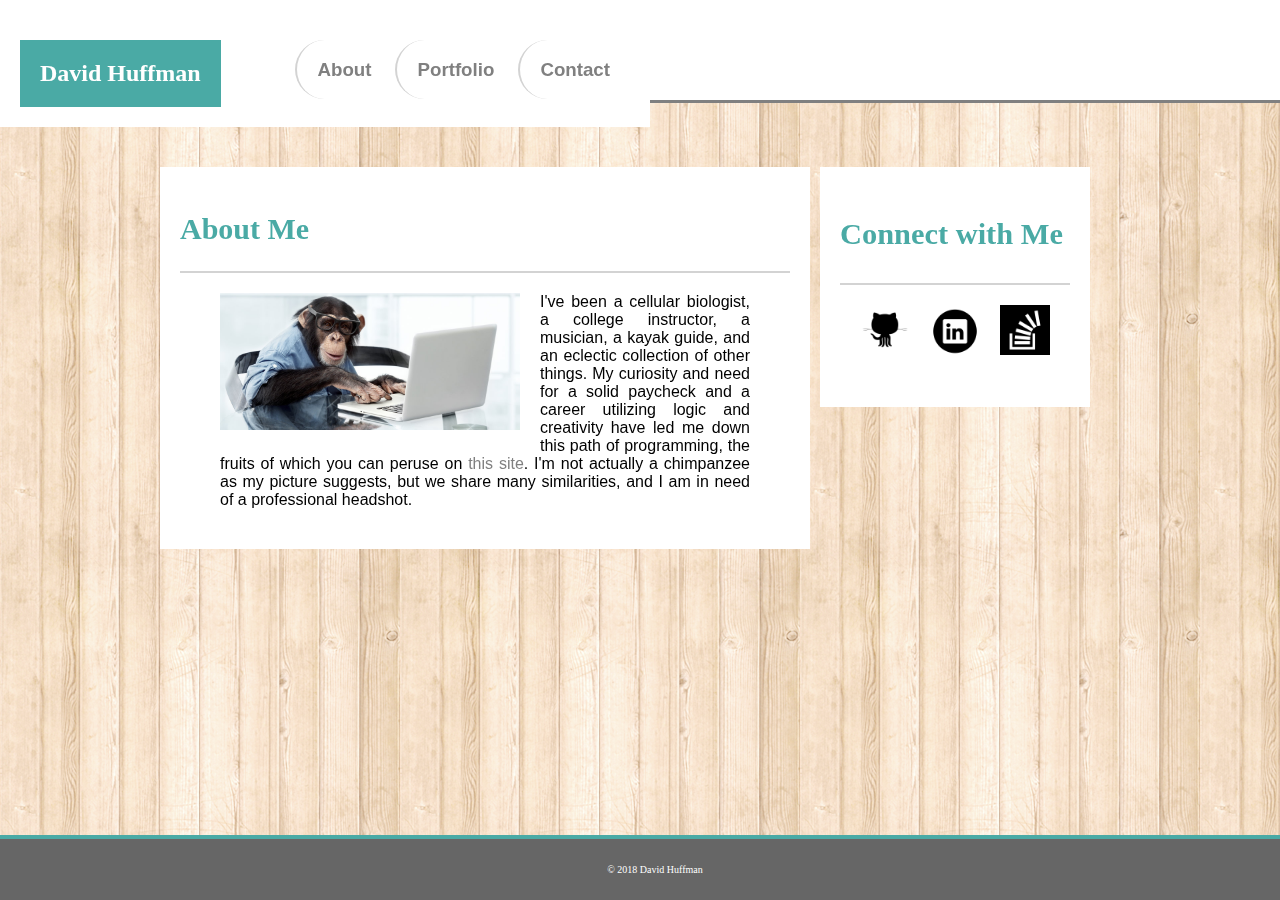
==== index.html @ df17487b "Includes index, portfolio, contact, and assets" ====
<!DOCTYPE html>
<html lang="en">
<head>
    <meta charset="UTF-8">
    <meta name="viewport" content="width=device-width, initial-scale=1.0">
    <meta http-equiv="X-UA-Compatible" content="ie=edge">
    <title>David</title>
    <link rel="stylesheet" href="assets/css/style.css">
</head>
<body>
    <div id="header">
        <div class="main">
            <div class="nametag">
                <h2>David Huffman</h2>
            </div>
            <div class="navBar">
                <div class="option">
                    <a href="index.html"><h3>About</h3></a>
                </div>
                <div class="option">
                        <a href="portfolio.html"><h3>Portfolio</h3></a>
                </div>
                <div class="option">
                    <a href="contact.html"><h3>Contact</h3></a>
                </div>
        </div>
    </div>
    <div id="headerspacer"></div>
    <div id="container">
        <div class="main">
            <div id="aboutMe">
                <h2>About Me</h2>
            </div>
            <div id="headshot">
                <img width="300px" src="assets/images/monkey.png" alt="David typing at computer.">
            </div>
            <div class="about">
            <p>I've been a cellular biologist, a college instructor, a musician,
                    a kayak guide, and an eclectic collection of other things. My curiosity and need for 
                    a solid paycheck and a career utilizing logic and creativity
                    have led me down this path of programming, the 
                    fruits of which you can peruse on <a href="portfolio.html" target="blank">this site</a>. 
                    I'm not actually a chimpanzee as my picture suggests, but we share many similarities, and I am 
                    in need of a professional headshot. 
            </p>
            </div>
        </div>
        <div id="sidebar">
            <div id="connect">
                <h3>Connect with Me</h3>
            </div>
            <div id="icons">
                <a target="blank" href="https://github.com/dph0718"><img class="icon" src="assets/images/github.png" alt="GitHub logo"></a>
                <a target="blank" href="https://www.linkedin.com/in/david-huffman-b85323b8/"><img class="icon" src="assets/images/linkedin.png" alt="LinkedIn logo"></a>
                <a target="blank" href="https://stackexchange.com/users/12107304/dph0718"><img class="icon" src="assets/images/stackoverflow.png" alt="Stack Overflow logo"></a>
            </div>
        </div>
    </div>

    <div id="footerspacer"></div>

    <div id="footer">
        <p> &copy; 2018 David Huffman</p>
    </div>
</body>
</html>
---- assets/css/style.css ----
body, html {
    background-image: url(../images/tileable_wood_texture.png);
    background-attachment: fixed;
}

a:link {
    text-decoration: none;
    font-weight: normal;
    color: gray;
}

a:visited {
    color: rebeccapurple;
    font-weight: lighter;
}

a:hover {
    font-weight: bolder;
    color: gold;
}

.thumbnail:hover{
    background-color: rgb(174, 228, 174);
    opacity: 0.7;
}

#header {
    position: fixed;
    top: 0;
    left: 0;
    height: 100px;
    width: 100%;
    background-color: white;
    border-bottom: gray 3px solid;
    z-index: 4;
}

#headerspacer {
    height: 100px;
    width: 100%;
    background-color: white;
    border-bottom: gray 3px solid;
    margin: 0px;
    visibility: hidden;
}

#container {
    width: 960px;
    margin: auto;
    display: flex;
    align-content: space-around;
}

.nametag {
    left: 100px;
    float: left;
    background-color: #4aaaa5;
    color: white;
    padding: 0px 20px;
    height: 100%;
    font-family: Georgia, 'Times New Roman', Times, serif;
}

.navBar {
    float: right;
    /* position: absolute; */
    right: 0px;
    height: 100%;
}

.option {
    display: inline-block;
    background-color: none;
    color: darkgrey;
    padding: 0px 20px;
    height: 100%;
    border-left: lightgray solid 2px;
    font-family: Arial, Helvetica, sans-serif;
    border-radius: 30px;
}

.main {
    /* position: relative; */
    top: 104px;
    clear: both;
    float: left;
    width: 610px;
    padding: 20px;
    background-color: white;
    margin: 20px 0px;
}

#aboutMe {
    font-size: 20px;
    color: #4aaaa5;
    border-bottom: lightgray solid 2px;
}

#headshot {
    clear: both;
    width: 300px;
    float: left;
    padding: 20px 20px 10px 20px;
    margin-left: 20px;
}

.about {
    font-size: 16px;
    font-family: 'chelsea market', helvetica, sans-serif;
    padding: 0px 20px;
    margin: 20px;
    text-align: justify;
}

#sidebar {
    /* position: relative; */
    top: 104px;
    float: right;
    width: 230px;
    height: 200px;
    padding: 20px;
    background-color: white;
    color: #4aaaa5;
    font-size: 26px;
    margin: 20px 10px;
}

#connect {
    color: #4aaaa5;
    border-bottom: lightgray solid 2px;
    margin-bottom: 20px;
}

#icons {
    width: 100%;
    display: flex;
    justify-content: space-evenly;
}

.icon {
    position: relative;
    display: inline-block;
    width: 50px;
    height: 50px;
}

#footer {
    position: fixed;
    clear: both;
    bottom: 0;
    left: 0;
    background-color: #666666;
    color: white;
    width: 100%;
    text-align: center;
    font-size: 10px;
    padding: 15px;
    z-index: 4;
    border-top: 4px solid #4aaaa5;
}

#footerspacer {
    height: 50px;
    clear: both;
}

.thumbcontainer {
    float: left;
    width:586px;
    display: flex;
    margin: 20px 0px;
    flex-direction: row;
    flex-wrap: wrap;
    justify-content: space-around;
    background-color: #0a1312;
    border: inset 12px rgb(192, 192, 192);
}

.thumbcontainer {
    /* position: relative; */
    float: left;
    width: 586px;
    padding: 20px;
    background-color: #0a1312;
    margin: 20px 0px;
}

.thumbnail {
    width: 150px;
    display: flex;
    flex-direction: column;
    text-align: center;
    justify-content: space-between;
    margin: 20px;
    padding: 20px 40px;
    background-color: #0a1312;
    /* background-color: aliceblue; */
    border: rgb(9, 216, 26) dashed 4px;
    align-items: center;
    overflow: auto;
    object-fit: cover;
    overflow: hidden;
    text-align: center;
}

.thumbPic {
    /* position: absolute; */
    width: 200px;
    object-fit: cover;
    overflow: hidden;
    border: rgb(9, 216, 26) dashed 4px;
}
.thumbTitle {
    background-color: transparent;
    color: rgb(9, 216, 26);
    font-size: 12px;
    font-family: 'press start 2P', monospace;
    z-index: 2;
    width: 200px;
    text-align: center;
}

form {
    padding: 20px;
    margin: 2px;
    font-family: 'Franklin Gothic Medium', 'Arial Narrow', Arial, sans-serif;
    color: rgb(107, 107, 107)
}


input, textarea {
    width: 66%;
    margin: 8px 0 8px 0;
}

.button {
    width: 140px;
    background-color: #4aaaa5;
    color: white;
    font-size: 24px;
    text-align: center;
    border: none;
    padding: 20px;
}

.button:hover {
    background-color: #306e6b;
}

textarea {
    font-family: 'finger paint', ebrima, 'comic sans ms', sans-serif;
}
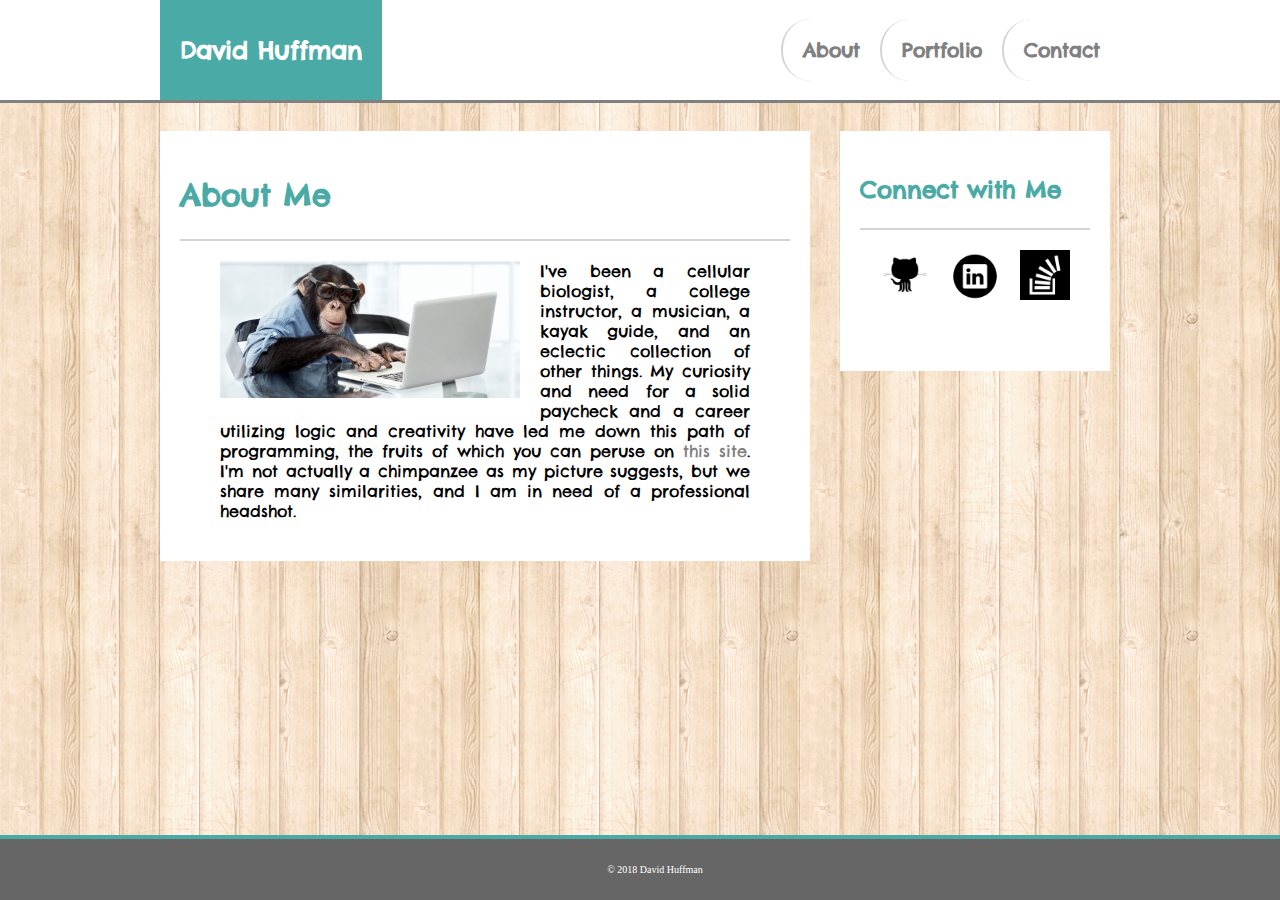
==== commit b19f10f6: "Responsiveness added" ====
--- a/index.html
+++ b/index.html
@@ -6,28 +6,30 @@
     <meta http-equiv="X-UA-Compatible" content="ie=edge">
     <title>David</title>
     <link rel="stylesheet" href="assets/css/style.css">
+    <link href="https://fonts.googleapis.com/css?family=Chelsea+Market|Finger+Paint|Londrina+Solid|Press+Start+2P" rel="stylesheet">
 </head>
 <body>
     <div id="header">
-        <div class="main">
-            <div class="nametag">
-                <h2>David Huffman</h2>
+        <div class="pagewide">
+        <div class="nametag">
+            <h2>David Huffman</h2>
+        </div>
+        <div class="navBar">
+            <div class="option">
+                <a href="index.html"><h3>About</h3></a>
             </div>
-            <div class="navBar">
-                <div class="option">
-                    <a href="index.html"><h3>About</h3></a>
-                </div>
-                <div class="option">
-                        <a href="portfolio.html"><h3>Portfolio</h3></a>
-                </div>
-                <div class="option">
-                    <a href="contact.html"><h3>Contact</h3></a>
-                </div>
+            <div class="option">
+                    <a href="portfolio.html"><h3>Portfolio</h3></a>
+            </div>
+            <div class="option">
+                <a href="contact.html"><h3>Contact</h3></a>
+            </div>
+        </div>
         </div>
     </div>
     <div id="headerspacer"></div>
     <div id="container">
-        <div class="main">
+        <div id="main">
             <div id="aboutMe">
                 <h2>About Me</h2>
             </div>
--- a/assets/css/style.css
+++ b/assets/css/style.css
@@ -35,6 +35,42 @@
     z-index: 4;
 }
 
+.pagewide {
+    width: 960px;
+    height: 100%;
+    margin: auto;
+}
+
+.nametag {
+    float: left;
+    background-color: #4aaaa5;
+    color: white;
+    padding: 0px 20px;
+    height: 100%;
+    font-family: 'chelsea market', Georgia, 'Times New Roman', Times, serif;
+    display: flex;
+    align-items: center;
+
+}
+
+.navBar {
+    float: right;
+    height: 100%;
+    display: flex;
+    align-items: center;
+}
+
+.option {
+    display: inline-block;
+    background-color: none;
+    color: darkgrey;
+    padding: 0px 20px;
+    height: auto;
+    border-left: lightgray solid 2px;
+    font-family: 'chelsea market', Arial, Helvetica, sans-serif;
+    border-radius: 30px;
+}
+
 #headerspacer {
     height: 100px;
     width: 100%;
@@ -48,40 +84,10 @@
     width: 960px;
     margin: auto;
     display: flex;
-    align-content: space-around;
-}
-
-.nametag {
-    left: 100px;
-    float: left;
-    background-color: #4aaaa5;
-    color: white;
-    padding: 0px 20px;
-    height: 100%;
-    font-family: Georgia, 'Times New Roman', Times, serif;
-}
-
-.navBar {
-    float: right;
-    /* position: absolute; */
-    right: 0px;
-    height: 100%;
-}
-
-.option {
-    display: inline-block;
-    background-color: none;
-    color: darkgrey;
-    padding: 0px 20px;
-    height: 100%;
-    border-left: lightgray solid 2px;
-    font-family: Arial, Helvetica, sans-serif;
-    border-radius: 30px;
-}
-
-.main {
-    /* position: relative; */
-    top: 104px;
+    justify-content: space-between;
+}
+
+#main {
     clear: both;
     float: left;
     width: 610px;
@@ -92,6 +98,7 @@
 
 #aboutMe {
     font-size: 20px;
+    font-family: 'chelsea market';
     color: #4aaaa5;
     border-bottom: lightgray solid 2px;
 }
@@ -113,15 +120,14 @@
 }
 
 #sidebar {
-    /* position: relative; */
-    top: 104px;
     float: right;
     width: 230px;
     height: 200px;
     padding: 20px;
     background-color: white;
     color: #4aaaa5;
-    font-size: 26px;
+    font-size: 20px;
+    font-family: 'chelsea market', Georgia, 'Times New Roman', Times, serif;
     margin: 20px 10px;
 }
 
@@ -249,4 +255,61 @@
 
 textarea {
     font-family: 'finger paint', ebrima, 'comic sans ms', sans-serif;
+}
+
+@media screen and (max-width: 640px){
+    body, .pagewide, #sidebar, #container, #main {
+        display: flex;
+        flex-direction: column;
+        align-items: center;
+        width: 100%;
+    }
+    .nametag, .navBar {
+        float: none;
+        width: 100%;
+        height: 50%;
+        display: flex;
+        flex-direction: row;
+        justify-content: space-around;
+    }
+    #header {
+        position: relative;
+    }
+    #headerspacer {
+        display: none; 
+    }
+    .thumbcontainer {
+        display: flex;
+        justify-content: space-around;
+        width: 90%;
+    }
+
+}
+@media screen and (max-width: 768px) and (min-width: 640px){
+    body, #sidebar, #container {
+        display: flex;
+        flex-direction: column;
+        align-items: center;
+        width: 100%;
+    }
+    #main {
+        width: 100%;
+    }
+    .pagewide {
+        width: 100%;
+    }
+}
+@media screen and (max-width: 980px) and (min-width: 768px){
+    body, #main {
+        display: flex;
+        flex-direction: column;
+        align-items: center;
+    }
+    #header, .pagewide {
+        width: 100%;
+    }
+
+    #container {
+        width: 90%;
+    }
 }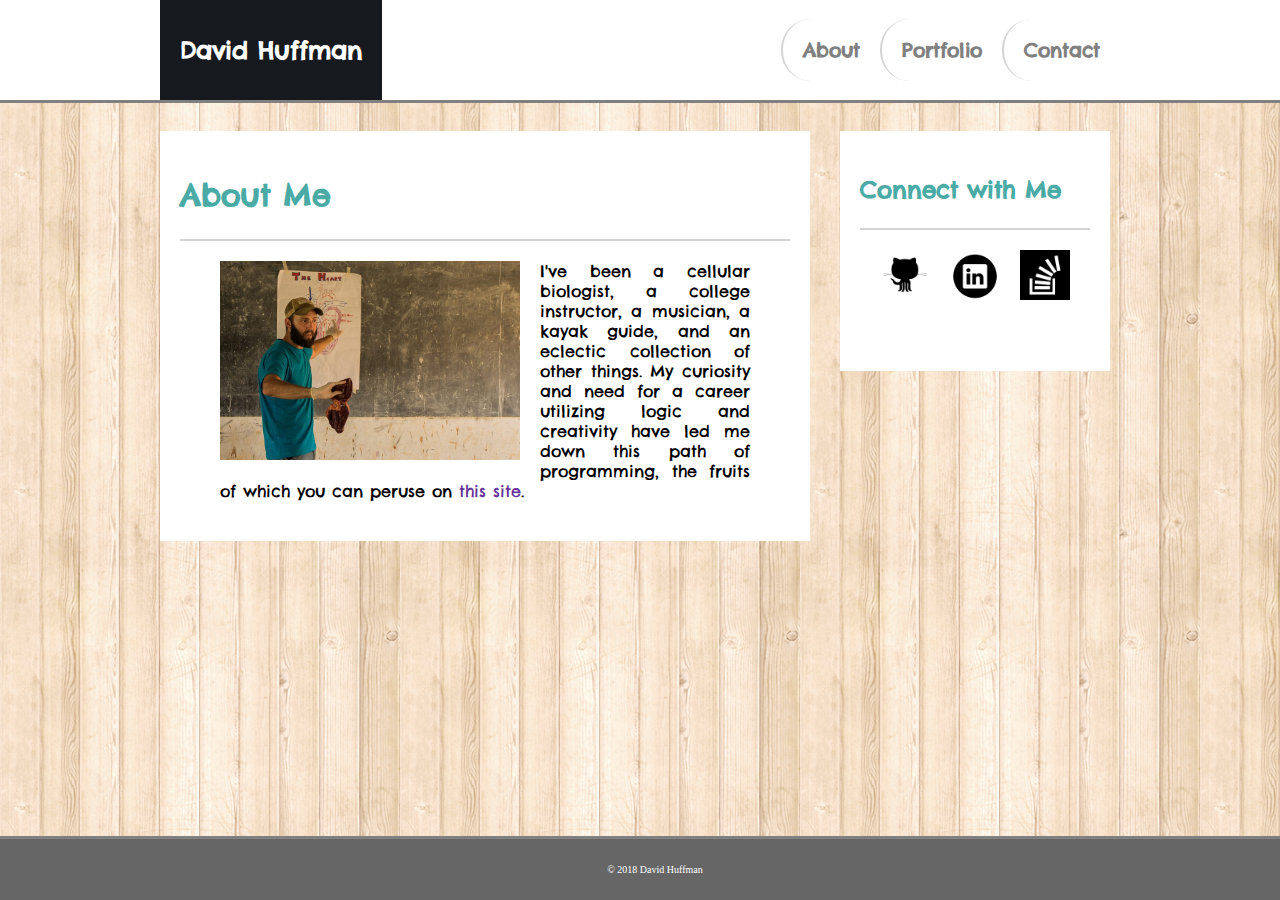
==== commit f8908f51: "aesthetic changes & portfolio addition" ====
--- a/index.html
+++ b/index.html
@@ -1,5 +1,6 @@
 <!DOCTYPE html>
 <html lang="en">
+
 <head>
     <meta charset="UTF-8">
     <meta name="viewport" content="width=device-width, initial-scale=1.0">
@@ -8,23 +9,30 @@
     <link rel="stylesheet" href="assets/css/style.css">
     <link href="https://fonts.googleapis.com/css?family=Chelsea+Market|Finger+Paint|Londrina+Solid|Press+Start+2P" rel="stylesheet">
 </head>
+
 <body>
     <div id="header">
         <div class="pagewide">
-        <div class="nametag">
-            <h2>David Huffman</h2>
-        </div>
-        <div class="navBar">
-            <div class="option">
-                <a href="index.html"><h3>About</h3></a>
+            <div class="nametag">
+                <h2>David Huffman</h2>
             </div>
-            <div class="option">
-                    <a href="portfolio.html"><h3>Portfolio</h3></a>
+            <div class="navBar">
+                <div class="option">
+                    <a href="index.html">
+                        <h3>About</h3>
+                    </a>
+                </div>
+                <div class="option">
+                    <a href="portfolio.html">
+                        <h3>Portfolio</h3>
+                    </a>
+                </div>
+                <div class="option">
+                    <a href="contact.html">
+                        <h3>Contact</h3>
+                    </a>
+                </div>
             </div>
-            <div class="option">
-                <a href="contact.html"><h3>Contact</h3></a>
-            </div>
-        </div>
         </div>
     </div>
     <div id="headerspacer"></div>
@@ -34,17 +42,14 @@
                 <h2>About Me</h2>
             </div>
             <div id="headshot">
-                <img width="300px" src="assets/images/monkey.png" alt="David typing at computer.">
+                <img width="300px" src="assets/images/david-dissection.png" title="Yes, that is a heart." alt="David scaring Ugandan children with his morbid fascination with bovine heart anatomy.">
             </div>
             <div class="about">
-            <p>I've been a cellular biologist, a college instructor, a musician,
-                    a kayak guide, and an eclectic collection of other things. My curiosity and need for 
-                    a solid paycheck and a career utilizing logic and creativity
-                    have led me down this path of programming, the 
-                    fruits of which you can peruse on <a href="portfolio.html" target="blank">this site</a>. 
-                    I'm not actually a chimpanzee as my picture suggests, but we share many similarities, and I am 
-                    in need of a professional headshot. 
-            </p>
+                <p>I've been a cellular biologist, a college instructor, a musician, a kayak guide, and an eclectic collection
+                    of other things. My curiosity and need for a career utilizing logic and creativity have led me down this
+                    path of programming, the fruits of which you can peruse on
+                    <a href="portfolio.html" target="blank">this site</a>.
+                </p>
             </div>
         </div>
         <div id="sidebar">
@@ -52,9 +57,15 @@
                 <h3>Connect with Me</h3>
             </div>
             <div id="icons">
-                <a target="blank" href="https://github.com/dph0718"><img class="icon" src="assets/images/github.png" alt="GitHub logo"></a>
-                <a target="blank" href="https://www.linkedin.com/in/david-huffman-b85323b8/"><img class="icon" src="assets/images/linkedin.png" alt="LinkedIn logo"></a>
-                <a target="blank" href="https://stackexchange.com/users/12107304/dph0718"><img class="icon" src="assets/images/stackoverflow.png" alt="Stack Overflow logo"></a>
+                <a target="blank" href="https://github.com/dph0718">
+                    <img class="icon" src="assets/images/github.png" alt="GitHub logo">
+                </a>
+                <a target="blank" href="https://www.linkedin.com/in/david-huffman-b85323b8/">
+                    <img class="icon" src="assets/images/linkedin.png" alt="LinkedIn logo">
+                </a>
+                <a target="blank" href="https://stackexchange.com/users/12107304/dph0718">
+                    <img class="icon" src="assets/images/stackoverflow.png" alt="Stack Overflow logo">
+                </a>
             </div>
         </div>
     </div>
@@ -65,4 +76,5 @@
         <p> &copy; 2018 David Huffman</p>
     </div>
 </body>
+
 </html>--- a/assets/css/style.css
+++ b/assets/css/style.css
@@ -10,18 +10,19 @@
 }
 
 a:visited {
-    color: rebeccapurple;
+    color: khaki;
     font-weight: lighter;
 }
 
 a:hover {
     font-weight: bolder;
-    color: gold;
+    color: white;
 }
 
 .thumbnail:hover{
-    background-color: rgb(174, 228, 174);
-    opacity: 0.7;
+    outline: rgb(43, 187, 55) 8px solid;
+    /* background-color: rgb(174, 228, 174); */
+    /* opacity: 0.7; */
 }
 
 #header {
@@ -31,6 +32,8 @@
     height: 100px;
     width: 100%;
     background-color: white;
+    background-image: url("../images/darkwoodplankshoriz.png");
+    background-size: 100%;
     border-bottom: gray 3px solid;
     z-index: 4;
 }
@@ -43,7 +46,7 @@
 
 .nametag {
     float: left;
-    background-color: #4aaaa5;
+    background-color: rgb(22, 25, 29);
     color: white;
     padding: 0px 20px;
     height: 100%;
@@ -117,6 +120,14 @@
     padding: 0px 20px;
     margin: 20px;
     text-align: justify;
+}
+
+.about a:link {
+    color: rebeccapurple;
+}
+
+.about a:visited {
+    color: rgb(88, 47, 8);
 }
 
 #sidebar {
@@ -151,6 +162,8 @@
 }
 
 #footer {
+    background-image: url("../images/darkwoodplankshoriz.png");
+    background-size: 100%;
     position: fixed;
     clear: both;
     bottom: 0;
@@ -162,7 +175,7 @@
     font-size: 10px;
     padding: 15px;
     z-index: 4;
-    border-top: 4px solid #4aaaa5;
+    border-top: 3px solid gray;
 }
 
 #footerspacer {
@@ -182,17 +195,9 @@
     border: inset 12px rgb(192, 192, 192);
 }
 
-.thumbcontainer {
-    /* position: relative; */
-    float: left;
-    width: 586px;
-    padding: 20px;
-    background-color: #0a1312;
-    margin: 20px 0px;
-}
-
 .thumbnail {
     width: 150px;
+    height: 200px;
     display: flex;
     flex-direction: column;
     text-align: center;
@@ -200,7 +205,6 @@
     margin: 20px;
     padding: 20px 40px;
     background-color: #0a1312;
-    /* background-color: aliceblue; */
     border: rgb(9, 216, 26) dashed 4px;
     align-items: center;
     overflow: auto;
@@ -210,12 +214,12 @@
 }
 
 .thumbPic {
-    /* position: absolute; */
     width: 200px;
     object-fit: cover;
     overflow: hidden;
     border: rgb(9, 216, 26) dashed 4px;
 }
+
 .thumbTitle {
     background-color: transparent;
     color: rgb(9, 216, 26);
@@ -254,7 +258,7 @@
 }
 
 textarea {
-    font-family: 'finger paint', ebrima, 'comic sans ms', sans-serif;
+    font-family: 'comic sans ms', sans-serif;
 }
 
 @media screen and (max-width: 640px){
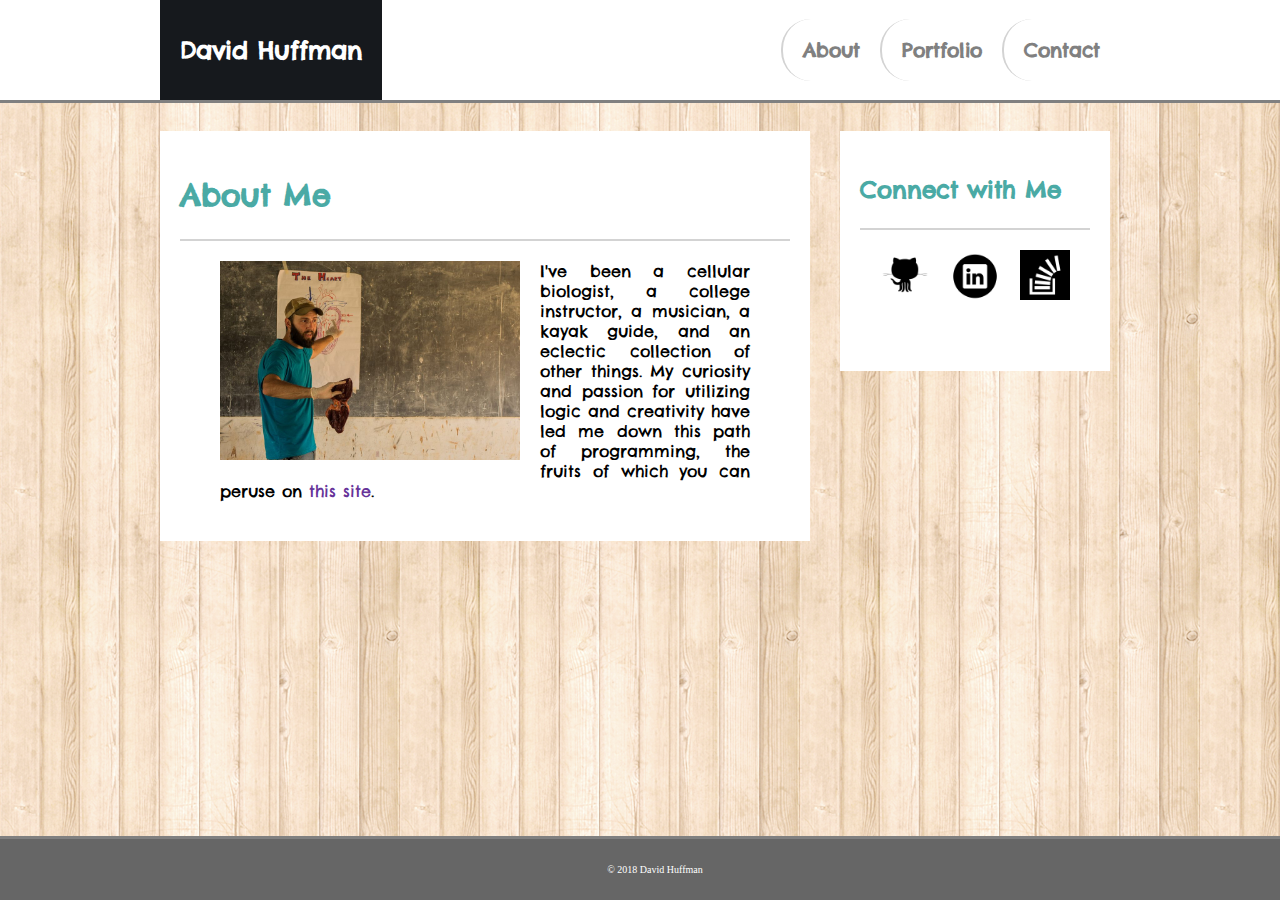
==== commit 79573ba5: "Update index.html" ====
--- a/index.html
+++ b/index.html
@@ -46,7 +46,7 @@
             </div>
             <div class="about">
                 <p>I've been a cellular biologist, a college instructor, a musician, a kayak guide, and an eclectic collection
-                    of other things. My curiosity and need for a career utilizing logic and creativity have led me down this
+                    of other things. My curiosity and passion for utilizing logic and creativity have led me down this
                     path of programming, the fruits of which you can peruse on
                     <a href="portfolio.html" target="blank">this site</a>.
                 </p>
@@ -77,4 +77,4 @@
     </div>
 </body>
 
-</html>+</html>
